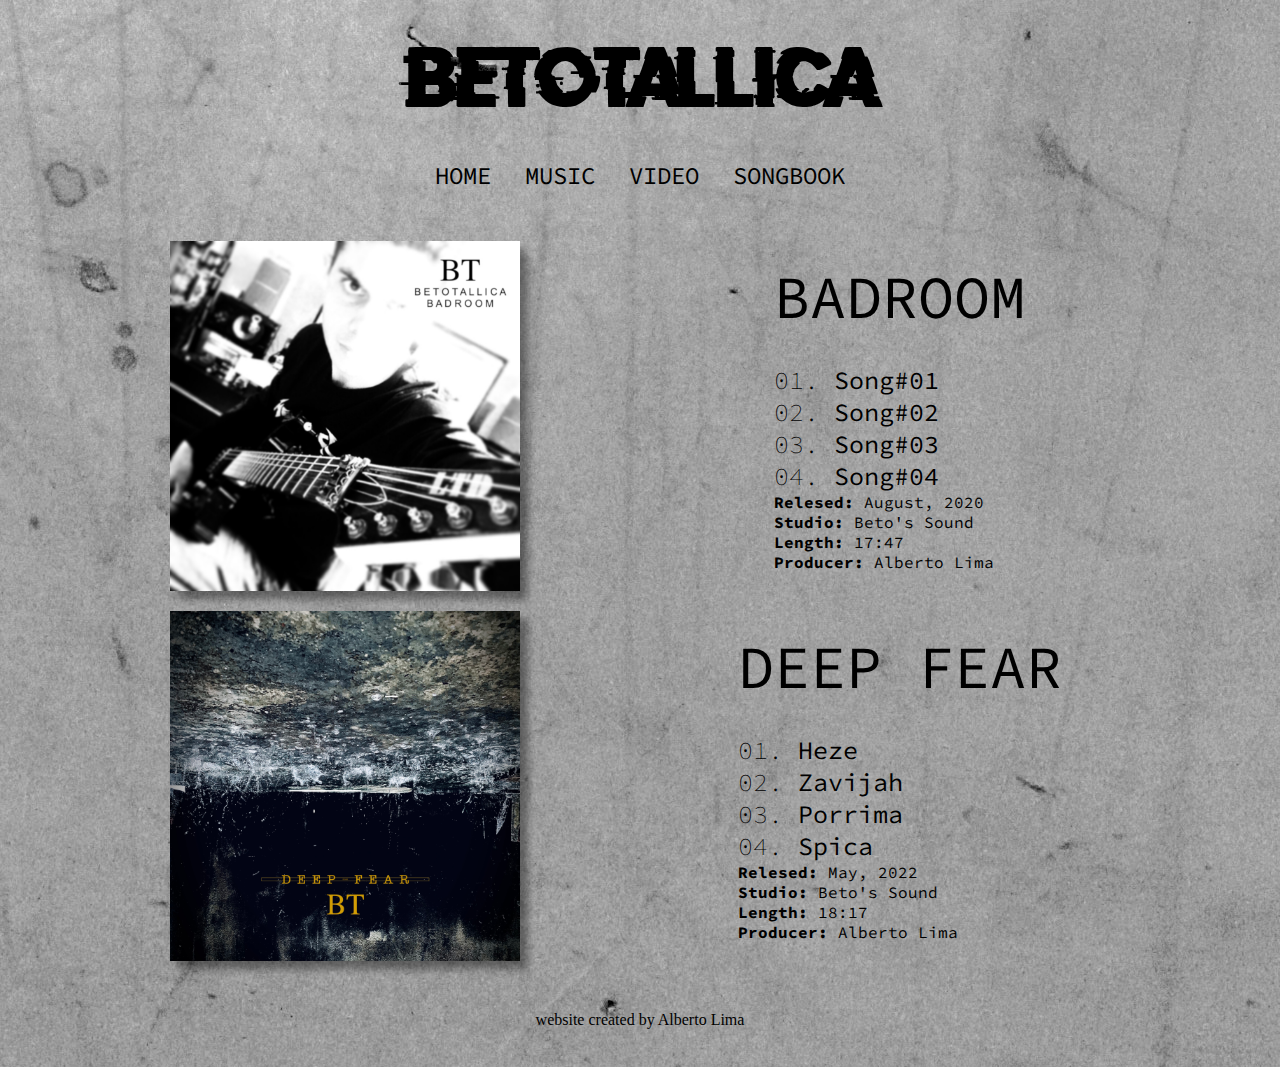
==== index.html @ 45718d61 "update" ====
<!DOCTYPE html>
<html lang="pt-br">
<head>
    <meta charset="UTF-8">
    <meta name="viewport" content="width=device-width, initial-scale=1.0">
    <title>BetoTallica</title>
    <link rel="stylesheet" href="style.css">
</head>
<body>
    <header>
        <h1>BETOTALLICA</h1>
    </header>
    <nav>
        <a href="index.html">HOME</a>
        <a href="music.html">MUSIC</a>
        <a href="video.html">VIDEO</a>
        <a href="songbook.html">SONGBOOK</a>
    </nav>
    <main>
        <div class="container">
            <img src="imagens/capa-badroom.jpg" alt="Capa EP Badroom">
            <ul>
                <li class="titulo">BADROOM</li>
                <li class="musica">01. <strong>Song#01</strong></li>
                <li class="musica">02. <strong>Song#02</strong></li>
                <li class="musica">03. <strong>Song#03</strong></li>
                <li class="musica">04. <strong>Song#04</strong></li>
                <li class="credito"><strong>Relesed:</strong> August, 2020</li>
                <li class="credito"><strong>Studio:</strong> Beto's Sound</li>
                <li class="credito"><strong>Length:</strong> 17:47</li>
                <li class="credito"><strong>Producer:</strong> Alberto Lima</li>
            </ul>
        </div>
        <div class="container">
            <img src="imagens/capa-deep-fear.jpg" alt="Capa EP Deep Fear">
            <ul>
                <li class="titulo">DEEP FEAR</li>
                <li class="musica">01. <strong>Heze</strong></li>
                <li class="musica">02. <strong>Zavijah</strong></li>
                <li class="musica">03. <strong>Porrima</strong></li>
                <li class="musica">04. <strong>Spica</strong></li>
                <li class="credito"><strong>Relesed:</strong> May, 2022</li>
                <li class="credito"><strong>Studio:</strong> Beto's Sound</li>
                <li class="credito"><strong>Length:</strong> 18:17</li>
                <li class="credito"><strong>Producer:</strong> Alberto Lima</li>
            </ul>
        </div>
    </main>
    <footer>website created by Alberto Lima</footer>
</body>
</html>
---- style.css ----
@charset "UTF-8";

@import url('https://fonts.googleapis.com/css2?family=Source+Code+Pro:ital,wght@0,200;0,300;0,400;0,500;0,600;0,700;0,800;0,900;1,200;1,300;1,400;1,500;1,600;1,700;1,800;1,900&display=swap');

@font-face {
    font-family: 'Distorcida';
    src: url('/fontes/Doctor Glitch.otf');
}
body {
    background-color: rgb(80, 80, 80);
    background-image: url("imagens/background.jpeg");
}
header {
    text-align: center;
}
header > h1 {
    color: black;
    font-family: 'Distorcida', sans-serif;
    font-size: 4em;
}
nav {
    text-align: center;
    margin-bottom: 50px;
}
nav > a {
    color: black;
    font-size: 1.5em;
    font-family: 'Source Code Pro', monospace;
    padding: 5px;
    margin: 0 10px 0 10px;
    text-decoration: none;
    transition-duration: 0.5s;
}
nav > a:hover {
    color: white;
    background-color: rgba(0, 0, 0, 0.5);
}
main {
    min-width: 300px;
    max-width: 1000px;
    margin: auto;
}
main > h2 {
    text-align: center;
    font-size: 3.5em;
    margin-bottom: 0;
    text-shadow: 8px 8px 8px rgba(0, 0, 0, 0.4);
}
main > h3 {
    font-family: Arial, sans-serif;
    font-weight: lighter;
    text-align: center;
    font-size: 1em;
    margin-top: 5px;
}
div {
    margin-bottom: 20px;
}
.container {
    width: auto;
    display: flex;
}
.container > img {
    margin-left: 30px;
    width: 350px;
    box-shadow: 8px 8px 8px rgba(0, 0, 0, 0.4);
}
.container > ul {
    margin: auto;
    list-style-type: none;
}
li.titulo {
    font-family: 'Source Code Pro', monospace;
    font-weight: normal;
    color: black;
    font-size: 60px;
    margin-left: 100px;
    margin-bottom: 30px;
}
li.musica {
    font-family: 'Source Code Pro', monospace;
    font-weight: lighter;
    color: black;
    font-size: 25px;
    margin-left: 100px;
}
li.credito {
    font-family: 'Source Code Pro', monospace;
    margin-left: 100px;
}
li.creditop {
    font-family: 'Source Code Pro', monospace;
    margin-left: 100px;
    margin-top: 30px;
}
main img {

}
button{
    width: 350px;
    height: 40px;
    border-style: hidden;
    margin-left: 30px;
    margin-bottom: 70px;
    background-color: transparent;
}
.btn-link a {
    font-family: 'Source Code Pro', monospace;
    color: black;
    font-size: 20px;
    padding: 10px 64px 10px 64px;
    border: 3px solid black;
    text-decoration: none;
    transition-duration: 0.5s;
}
button > a:hover{
    color: white;
    background-color: rgba(0, 0, 0, 0.5);
}
div.video {
    position: absolute;
    top: 50%;
    left: 50%;
    transform: translate(-50%, -50%);
}
footer {
    text-align: center;
    padding: 30px;
}
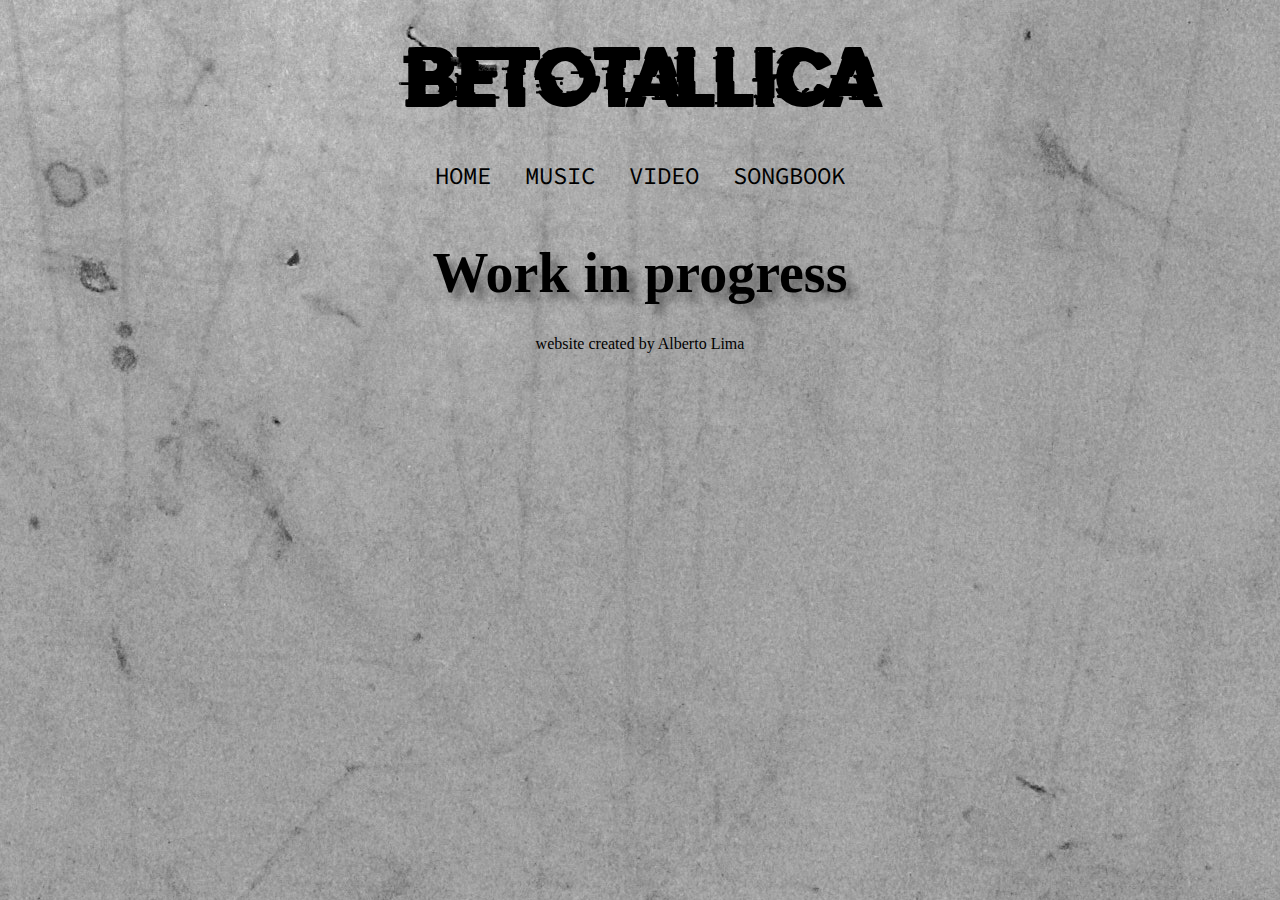
==== commit 458c0c37: "update" ====
--- a/index.html
+++ b/index.html
@@ -17,34 +17,7 @@
         <a href="songbook.html">SONGBOOK</a>
     </nav>
     <main>
-        <div class="container">
-            <img src="imagens/capa-badroom.jpg" alt="Capa EP Badroom">
-            <ul>
-                <li class="titulo">BADROOM</li>
-                <li class="musica">01. <strong>Song#01</strong></li>
-                <li class="musica">02. <strong>Song#02</strong></li>
-                <li class="musica">03. <strong>Song#03</strong></li>
-                <li class="musica">04. <strong>Song#04</strong></li>
-                <li class="credito"><strong>Relesed:</strong> August, 2020</li>
-                <li class="credito"><strong>Studio:</strong> Beto's Sound</li>
-                <li class="credito"><strong>Length:</strong> 17:47</li>
-                <li class="credito"><strong>Producer:</strong> Alberto Lima</li>
-            </ul>
-        </div>
-        <div class="container">
-            <img src="imagens/capa-deep-fear.jpg" alt="Capa EP Deep Fear">
-            <ul>
-                <li class="titulo">DEEP FEAR</li>
-                <li class="musica">01. <strong>Heze</strong></li>
-                <li class="musica">02. <strong>Zavijah</strong></li>
-                <li class="musica">03. <strong>Porrima</strong></li>
-                <li class="musica">04. <strong>Spica</strong></li>
-                <li class="credito"><strong>Relesed:</strong> May, 2022</li>
-                <li class="credito"><strong>Studio:</strong> Beto's Sound</li>
-                <li class="credito"><strong>Length:</strong> 18:17</li>
-                <li class="credito"><strong>Producer:</strong> Alberto Lima</li>
-            </ul>
-        </div>
+        <h2>Work in progress</h2>
     </main>
     <footer>website created by Alberto Lima</footer>
 </body>
--- a/style.css
+++ b/style.css
@@ -117,11 +117,10 @@
     color: white;
     background-color: rgba(0, 0, 0, 0.5);
 }
-div.video {
-    position: absolute;
-    top: 50%;
-    left: 50%;
-    transform: translate(-50%, -50%);
+iframe {
+    width: 400px;
+    height: 300px;
+    position: relative;
 }
 footer {
     text-align: center;
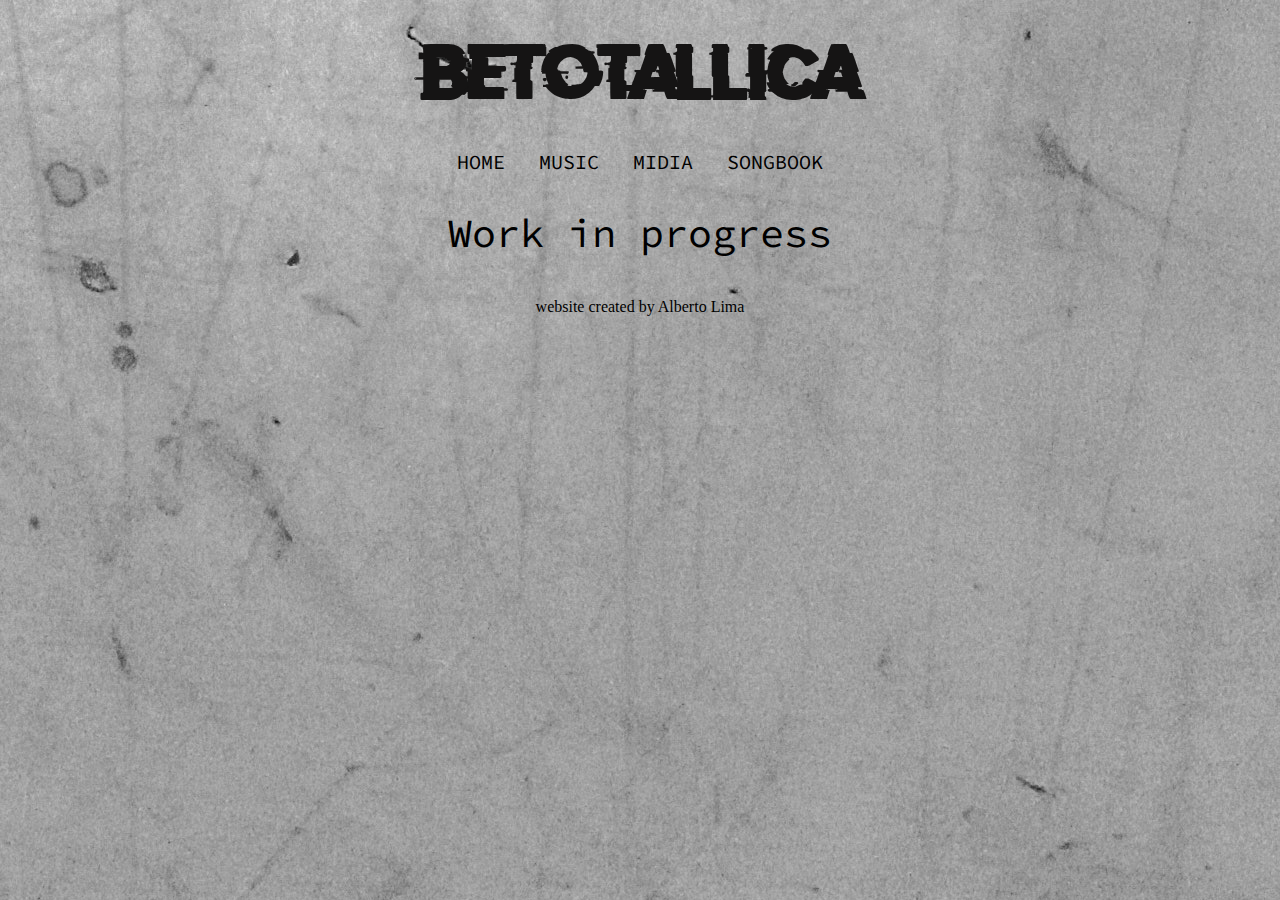
==== commit db2a0cc7: "update" ====
--- a/index.html
+++ b/index.html
@@ -13,7 +13,7 @@
     <nav>
         <a href="index.html">HOME</a>
         <a href="music.html">MUSIC</a>
-        <a href="video.html">VIDEO</a>
+        <a href="video.html">MIDIA</a>
         <a href="songbook.html">SONGBOOK</a>
     </nav>
     <main>
--- a/style.css
+++ b/style.css
@@ -1,30 +1,34 @@
 @charset "UTF-8";
+
+@import url('https://fonts.googleapis.com/css2?family=Rubik+Glitch&display=swap');
 
 @import url('https://fonts.googleapis.com/css2?family=Source+Code+Pro:ital,wght@0,200;0,300;0,400;0,500;0,600;0,700;0,800;0,900;1,200;1,300;1,400;1,500;1,600;1,700;1,800;1,900&display=swap');
 
 @font-face {
-    font-family: 'Distorcida';
-    src: url('/fontes/Doctor Glitch.otf');
+    font-family: 'Doctor';
+    src: url('fontes/Doctor\ Glitch.otf') format('opentype'), url('fontes/Doctor\ Glitch.ttf') format('truetype');
+    font-weight: normal;
+    font-style: normal;
 }
 body {
     background-color: rgb(80, 80, 80);
     background-image: url("imagens/background.jpeg");
-}
+}    
 header {
     text-align: center;
 }
-header > h1 {
-    color: black;
-    font-family: 'Distorcida', sans-serif;
-    font-size: 4em;
+h1 {
+    color: #151414;
+    font-family: 'Doctor', 'Times New Roman', Times, serif;
+    font-size: 60PX;
 }
 nav {
     text-align: center;
-    margin-bottom: 50px;
+    margin-bottom: 20px;
 }
 nav > a {
     color: black;
-    font-size: 1.5em;
+    font-size: 20px;
     font-family: 'Source Code Pro', monospace;
     padding: 5px;
     margin: 0 10px 0 10px;
@@ -41,20 +45,23 @@
     margin: auto;
 }
 main > h2 {
+    font-family: 'Source Code Pro', monospace;
+    font-weight: normal;
     text-align: center;
-    font-size: 3.5em;
-    margin-bottom: 0;
-    text-shadow: 8px 8px 8px rgba(0, 0, 0, 0.4);
+    font-size: 40PX;
+    margin-bottom: 10PX;
 }
-main > h3 {
-    font-family: Arial, sans-serif;
-    font-weight: lighter;
+main > p {
+    font-family: 'Source Code Pro', monospace;
+    font-size: 20px;
     text-align: center;
-    font-size: 1em;
-    margin-top: 5px;
+    margin: 0 0 40px 0;
+}
+.container {
+    display: flex;
 }
 div {
-    margin-bottom: 20px;
+    margin: 20px 0 20px 0;
 }
 .container {
     width: auto;
@@ -72,7 +79,7 @@
 li.titulo {
     font-family: 'Source Code Pro', monospace;
     font-weight: normal;
-    color: black;
+    color: #151414;
     font-size: 60px;
     margin-left: 100px;
     margin-bottom: 30px;
@@ -92,9 +99,6 @@
     font-family: 'Source Code Pro', monospace;
     margin-left: 100px;
     margin-top: 30px;
-}
-main img {
-
 }
 button{
     width: 350px;
@@ -121,6 +125,8 @@
     width: 400px;
     height: 300px;
     position: relative;
+    padding: 10px 0 10px 70px;
+    border: hidden;
 }
 footer {
     text-align: center;
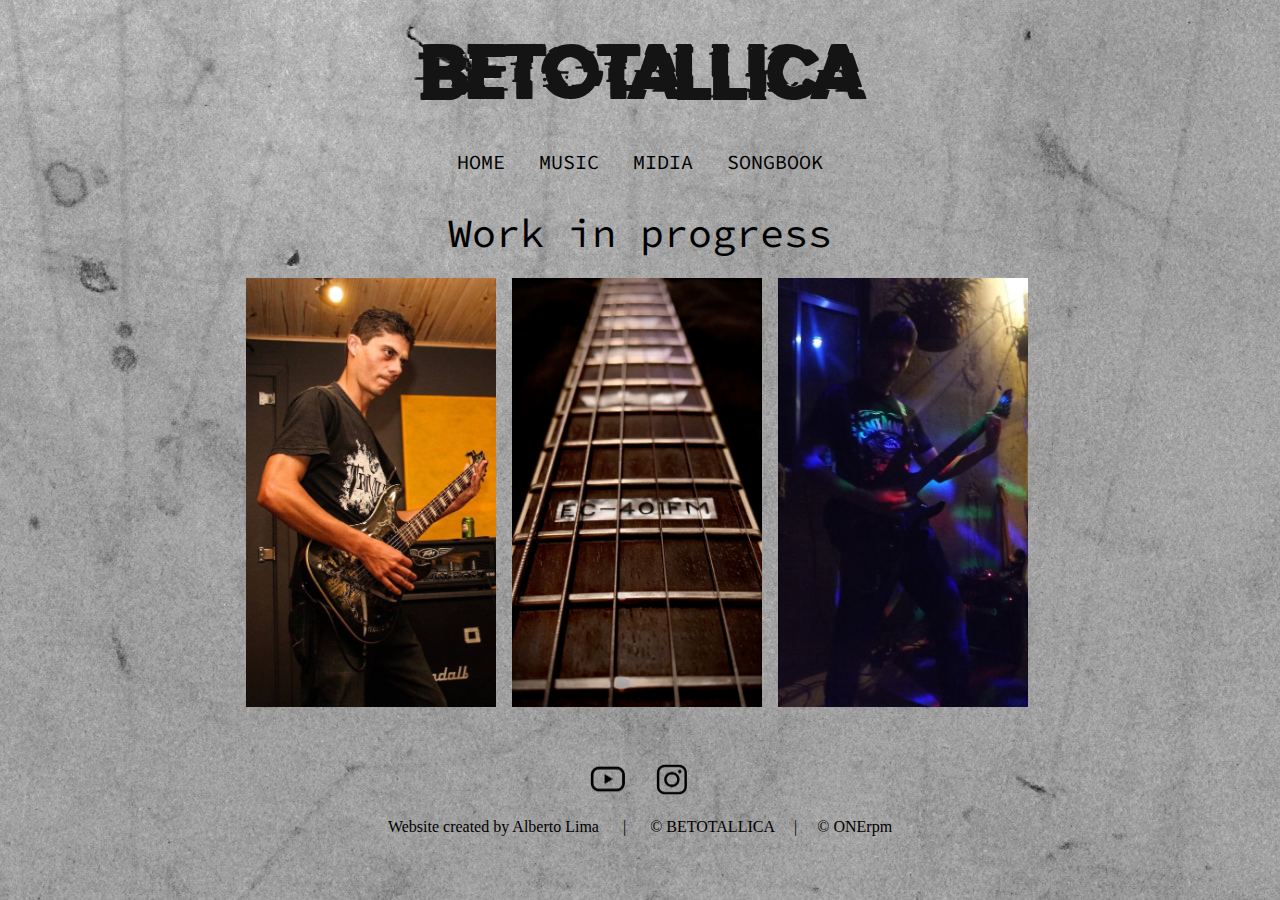
==== commit 1318cd3e: "strong update" ====
--- a/index.html
+++ b/index.html
@@ -5,7 +5,10 @@
     <meta name="viewport" content="width=device-width, initial-scale=1.0">
     <title>BetoTallica</title>
     <link rel="stylesheet" href="style.css">
-</head>
+    <link rel="apple-touch-icon" sizes="180x180" href="/favicon/apple-touch-icon.png">
+    <link rel="icon" type="image/png" sizes="32x32" href="/favicon/favicon-32x32.png">
+    <link rel="icon" type="image/png" sizes="16x16" href="/favicon/favicon-16x16.png">
+    </head>
 <body>
     <header>
         <h1>BETOTALLICA</h1>
@@ -18,7 +21,16 @@
     </nav>
     <main>
         <h2>Work in progress</h2>
+        <div id="P01">
+            <img src="imagens/eu-guitar01.jpg" alt="eu guitar">
+            <img src="imagens/guitarra-ec01.jpeg" alt="braço guitarra">
+            <img src="imagens/eu-guitar02.jpg" alt="eu guitar">
+        </div>
     </main>
-    <footer>website created by Alberto Lima</footer>
+    <footer>
+        <a href="https://www.youtube.com/betotallica" target="_black"><img src="imagens/youtube-ico.png" width="160" alt="youtube ico"></a>
+        <a href="https://www.instagram.com/beto.tallica" target="_blank"><img src="imagens/instagran-ico.png" width="160" alt="instagram ico"></a>
+        <p> Website created by Alberto Lima &nbsp;&nbsp;&nbsp;&nbsp; | &nbsp;&nbsp;&nbsp;&nbsp; © BETOTALLICA &nbsp;&nbsp;&nbsp;&nbsp;|&nbsp;&nbsp;&nbsp;&nbsp; © ONErpm </p>
+    </footer>
 </body>
 </html>--- a/style.css
+++ b/style.css
@@ -6,7 +6,7 @@
 
 @font-face {
     font-family: 'Doctor';
-    src: url('fontes/Doctor\ Glitch.otf') format('opentype'), url('fontes/Doctor\ Glitch.ttf') format('truetype');
+    src: url('fontes/Doctor Glitch.otf') format('opentype'), url('fontes/Doctor Glitch.ttf') format('truetype');
     font-weight: normal;
     font-style: normal;
 }
@@ -41,7 +41,7 @@
 }
 main {
     min-width: 300px;
-    max-width: 1000px;
+    max-width: 800px;
     margin: auto;
 }
 main > h2 {
@@ -57,19 +57,33 @@
     text-align: center;
     margin: 0 0 40px 0;
 }
+main a {
+    color: rgb(99, 18, 18);
+    text-decoration: none;
+    transition-duration: 0.5s;
+}
+main a:hover {
+    text-decoration: underline;
+} 
 .container {
     display: flex;
 }
 div {
     margin: 20px 0 20px 0;
 }
+div > img {
+    max-width: 250px;
+    margin-left: 6px;
+    margin-right: 6px;
+}
 .container {
     width: auto;
     display: flex;
 }
 .container > img {
-    margin-left: 30px;
-    width: 350px;
+    margin-left: 10px;
+    max-width: 350px;
+    max-height: 350px;
     box-shadow: 8px 8px 8px rgba(0, 0, 0, 0.4);
 }
 .container > ul {
@@ -81,30 +95,30 @@
     font-weight: normal;
     color: #151414;
     font-size: 60px;
-    margin-left: 100px;
-    margin-bottom: 30px;
+    margin-left: 20px;
+    margin-bottom: 15px;
 }
 li.musica {
     font-family: 'Source Code Pro', monospace;
     font-weight: lighter;
     color: black;
     font-size: 25px;
-    margin-left: 100px;
+    margin-left: 20px;
 }
 li.credito {
     font-family: 'Source Code Pro', monospace;
-    margin-left: 100px;
+    margin-left: 20px;
 }
-li.creditop {
+li.creditoup {
     font-family: 'Source Code Pro', monospace;
-    margin-left: 100px;
-    margin-top: 30px;
+    margin-left: 20px;
+    margin-top: 25px;
 }
 button{
     width: 350px;
     height: 40px;
     border-style: hidden;
-    margin-left: 30px;
+    margin-left: 10px;
     margin-bottom: 70px;
     background-color: transparent;
 }
@@ -122,8 +136,8 @@
     background-color: rgba(0, 0, 0, 0.5);
 }
 iframe {
-    width: 400px;
-    height: 300px;
+    width: 302px;
+    height: 170px;
     position: relative;
     padding: 10px 0 10px 70px;
     border: hidden;
@@ -131,4 +145,8 @@
 footer {
     text-align: center;
     padding: 30px;
+}
+footer a > img {
+    max-width: 40px;
+    margin: 0 10px 0 10px;
 }